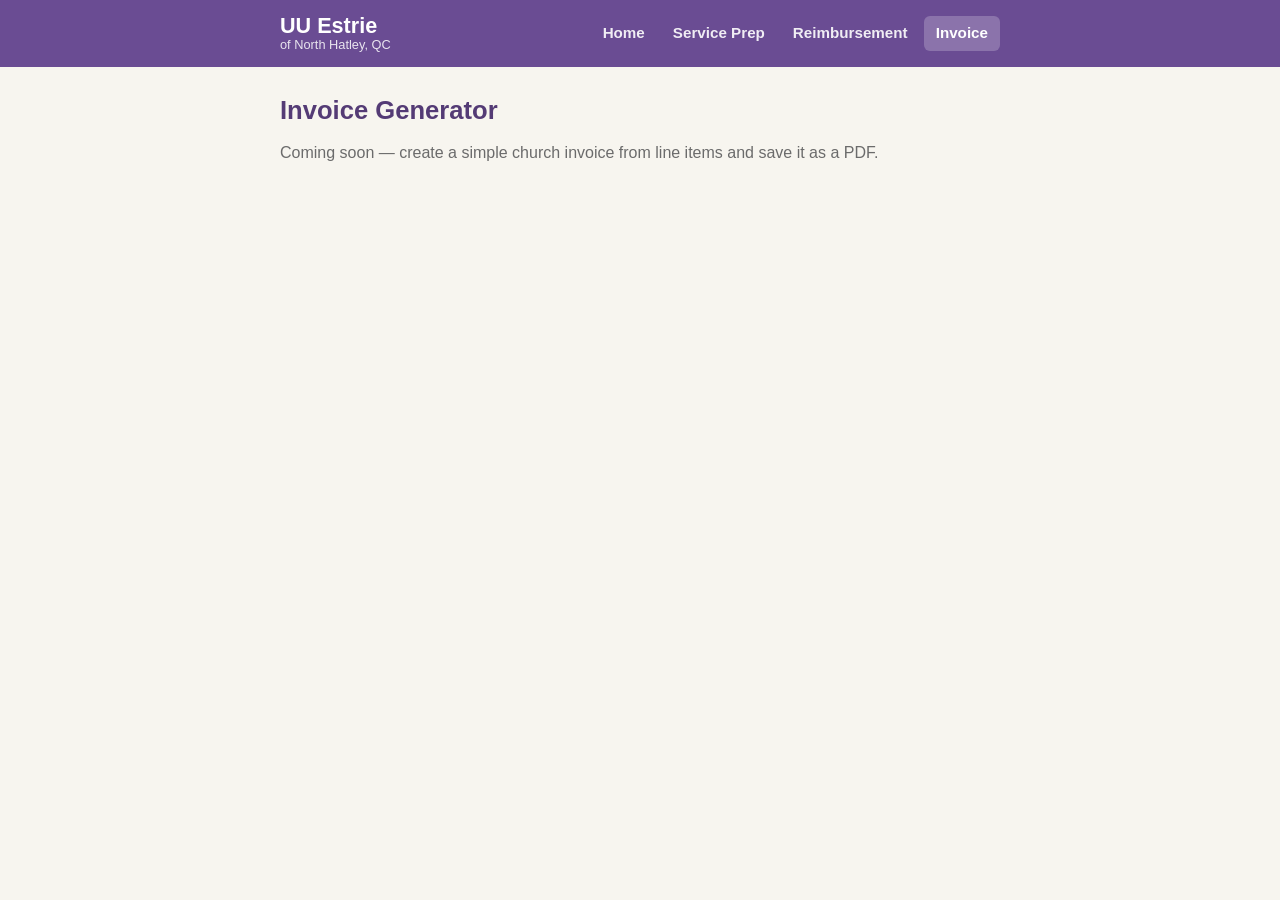
==== invoice.html @ b92a6ad8 "Add multi-page structure with shared nav and home page Convert the single-page form into a multi-too" ====
<!DOCTYPE html>
<html lang="en">
<head>
  <meta charset="UTF-8" />
  <meta name="viewport" content="width=device-width, initial-scale=1.0" />
  <title>UU Estrie — Invoice Generator</title>
  <link rel="stylesheet" href="css/styles.css" />
</head>
<body>
  <div id="site-nav"></div>

  <main class="wrap">
    <h1 class="page-title">Invoice Generator</h1>
    <p class="intro">Coming soon &mdash; create a simple church invoice from line
      items and save it as a PDF.</p>
  </main>

  <script src="js/nav.js"></script>
</body>
</html>
---- css/styles.css ----
/* ===========================================================================
   UU Estrie Service Prep — styles
   =========================================================================== */
:root {
  --ink: #2b2b2b;
  --muted: #6b6b6b;
  --line: #d9d4c9;
  --bg: #f7f5ef;
  --accent: #6a4c93;       /* chalice purple */
  --accent-dark: #543b75;
  --ok: #2e7d32;
  --warn: #b25b00;
}

* { box-sizing: border-box; }

body {
  margin: 0;
  font-family: -apple-system, BlinkMacSystemFont, "Segoe UI", Roboto, Helvetica, Arial, sans-serif;
  color: var(--ink);
  background: var(--bg);
  line-height: 1.5;
}

.wrap { max-width: 760px; margin: 0 auto; padding: 0 1.25rem; }

/* ---- Site header + nav ---- */
.site-header {
  background: var(--accent);
  color: #fff;
}
.header-inner {
  display: flex;
  align-items: center;
  flex-wrap: wrap;
  gap: 0.5rem 1.25rem;
  padding-top: 0.9rem;
  padding-bottom: 0.9rem;
}
.brand {
  display: flex;
  flex-direction: column;
  text-decoration: none;
  color: #fff;
  line-height: 1.1;
  margin-right: auto;
}
.brand-name { font-size: 1.35rem; font-weight: 700; }
.brand-tagline { font-size: 0.8rem; opacity: 0.85; }

.site-nav { display: flex; flex-wrap: wrap; gap: 0.25rem; }
.site-nav a {
  color: #fff;
  text-decoration: none;
  padding: 0.4rem 0.75rem;
  border-radius: 6px;
  font-weight: 600;
  font-size: 0.95rem;
  opacity: 0.9;
}
.site-nav a:hover { background: rgba(255, 255, 255, 0.15); opacity: 1; }
.site-nav a.current {
  background: rgba(255, 255, 255, 0.22);
  opacity: 1;
}

.nav-toggle {
  display: none;
  background: transparent;
  border: 0;
  color: #fff;
  font-size: 1.4rem;
  cursor: pointer;
  padding: 0.2rem 0.4rem;
}

@media (max-width: 560px) {
  .nav-toggle { display: block; }
  .site-nav {
    display: none;
    flex-basis: 100%;
    flex-direction: column;
  }
  .site-nav.open { display: flex; }
}

.page-title {
  margin: 1.5rem 0 0;
  font-size: 1.6rem;
  color: var(--accent-dark);
}

.intro { margin: 0.75rem 0 0.5rem; color: var(--muted); }

/* ---- Home page cards ---- */
.card-grid {
  display: grid;
  grid-template-columns: repeat(auto-fill, minmax(240px, 1fr));
  gap: 1rem;
  margin: 1.5rem 0 2rem;
}
.card {
  display: block;
  text-decoration: none;
  color: inherit;
  background: #fff;
  border: 1px solid var(--line);
  border-radius: 10px;
  padding: 1.1rem 1.25rem;
  transition: border-color 0.15s, box-shadow 0.15s, transform 0.15s;
}
.card:hover {
  border-color: var(--accent);
  box-shadow: 0 3px 12px rgba(106, 76, 147, 0.12);
  transform: translateY(-2px);
}
.card h2 {
  margin: 0 0 0.4rem;
  font-size: 1.15rem;
  color: var(--accent-dark);
}
.card p { margin: 0; color: var(--muted); font-size: 0.9rem; }

.save-status {
  font-size: 0.85rem;
  color: var(--muted);
  padding: 0.35rem 0;
  margin-bottom: 0.5rem;
}
.save-status.saved { color: var(--ok); }

/* ---- Form ---- */
fieldset {
  border: 1px solid var(--line);
  border-radius: 10px;
  background: #fff;
  margin: 0 0 1.25rem;
  padding: 1rem 1.25rem 1.25rem;
}
legend {
  font-weight: 600;
  color: var(--accent-dark);
  padding: 0 0.5rem;
}

.field { display: block; margin: 0.9rem 0 0; }
.label-text { display: block; font-weight: 600; margin-bottom: 0.3rem; font-size: 0.95rem; }
.req { color: var(--accent); }
.hint { display: block; font-size: 0.8rem; color: var(--muted); margin-top: 0.25rem; }
.hint a { color: var(--accent); font-weight: 600; }

.check {
  display: flex;
  align-items: center;
  gap: 0.4rem;
  font-size: 0.85rem;
  font-weight: 400;
  color: var(--muted);
  margin-top: 0.35rem;
  cursor: pointer;
}
.check input { width: auto; }
.muted-input { background: #f1efe9; color: var(--muted); font-style: italic; }
input[type="file"] { font: inherit; width: 100%; }

input[type="text"], input[type="date"], input[type="url"], select, textarea {
  width: 100%;
  padding: 0.55rem 0.65rem;
  border: 1px solid var(--line);
  border-radius: 7px;
  font: inherit;
  background: #fff;
  color: var(--ink);
}
textarea { resize: vertical; }
input:focus, select:focus, textarea:focus {
  outline: 2px solid var(--accent);
  outline-offset: 1px;
  border-color: var(--accent);
}

.row { display: flex; gap: 1rem; }
.row .field { flex: 1; }
@media (max-width: 520px) { .row { flex-direction: column; gap: 0; } }

/* ---- Document buttons (with descriptions) ---- */
.doc-buttons {
  display: flex;
  flex-wrap: wrap;
  gap: 1rem;
  margin: 0.5rem 0 1.25rem;
}
.doc-button {
  flex: 1 1 260px;
  display: flex;
  flex-direction: column;
  gap: 0.4rem;
}
.doc-button .btn { width: 100%; }
.doc-desc {
  margin: 0;
  font-size: 0.82rem;
  color: var(--muted);
}

/* ---- Actions ---- */
.actions {
  display: flex;
  flex-wrap: wrap;
  gap: 0.6rem;
  margin: 0.5rem 0 1rem;
}
.btn {
  appearance: none;
  border: 1px solid var(--accent);
  background: #fff;
  color: var(--accent-dark);
  padding: 0.6rem 1rem;
  border-radius: 8px;
  font: inherit;
  font-weight: 600;
  cursor: pointer;
}
.btn:hover { background: #f0ebf6; }
.btn.primary { background: var(--accent); color: #fff; }
.btn.primary:hover { background: var(--accent-dark); }
.btn.ghost { border-color: var(--line); color: var(--muted); }

.submit-status { font-size: 0.9rem; min-height: 1.2em; margin-bottom: 2rem; }
.submit-status.ok { color: var(--ok); }
.submit-status.warn { color: var(--warn); }

/* ===========================================================================
   Printable documents (rendered into a hidden iframe, then printed to PDF)
   =========================================================================== */
/* ---- Document base (serif, print look) ---- */
.doc {
  font-family: "Palatino Linotype", Palatino, "Book Antiqua", Georgia, serif;
  color: #000;
  background: #fff;
}
.doc p { margin: 0.5em 0; }
.doc em { font-style: italic; }

/* ---- Service Script (portrait) ---- */
.script-doc {
  width: 7.1in;
  font-size: 11.5pt;
  line-height: 1.4;
}
.script-doc .doc-title {
  font-size: 17pt;
  margin: 0 0 0.4em;
  text-align: center;
}
.script-doc .meta { font-size: 10.5pt; }
.script-doc .note-small { font-size: 9pt; font-style: italic; color: #333; }
.script-doc .materials { font-size: 10.5pt; }
.script-doc .section-head {
  text-align: center;
  font-size: 13pt;
  margin: 0.8em 0 0.4em;
  border-top: 1px solid #999;
  padding-top: 0.4em;
}
.script-doc h2 {
  font-size: 12.5pt;
  margin: 0.8em 0 0.2em;
}
.script-doc h2.run-in { display: inline-block; margin-right: 0.4em; }
.script-doc h2.run-in + p { display: inline; }
.script-doc .affirmation { margin-left: 1.5em; }
.script-doc .blank { color: #888; font-style: italic; }

/* ---- Order of Service (landscape, two columns to cut) ---- */
.oos-doc {
  width: 10.2in;
  display: flex;
  gap: 0;
  font-size: 10.5pt;
}
.oos-col {
  flex: 1 1 50%;
  padding: 0 0.35in;
}
.oos-cut {
  flex: 0 0 0;
  border-left: 1px dashed #999;
  margin: 0 0.05in;
}
.oos-head { text-align: center; margin-bottom: 0.4em; }
.oos-cong { font-weight: bold; }
.oos-title { font-size: 14pt; font-weight: bold; margin: 0.2em 0; }
.oos-speaker { font-style: italic; }
.oos-date { margin-top: 0.15em; }

.oos-leaders {
  font-size: 9.5pt;
  margin: 0.5em 0;
  padding: 0.3em 0;
  border-top: 1px solid #bbb;
  border-bottom: 1px solid #bbb;
}

.oos-row {
  display: flex;
  justify-content: space-between;
  gap: 0.5em;
  margin: 0.28em 0;
}
.oos-item { }
.oos-who { font-style: italic; color: #222; white-space: nowrap; }
.oos-song {
  margin: 0 0 0.28em 1em;
  font-style: italic;
}
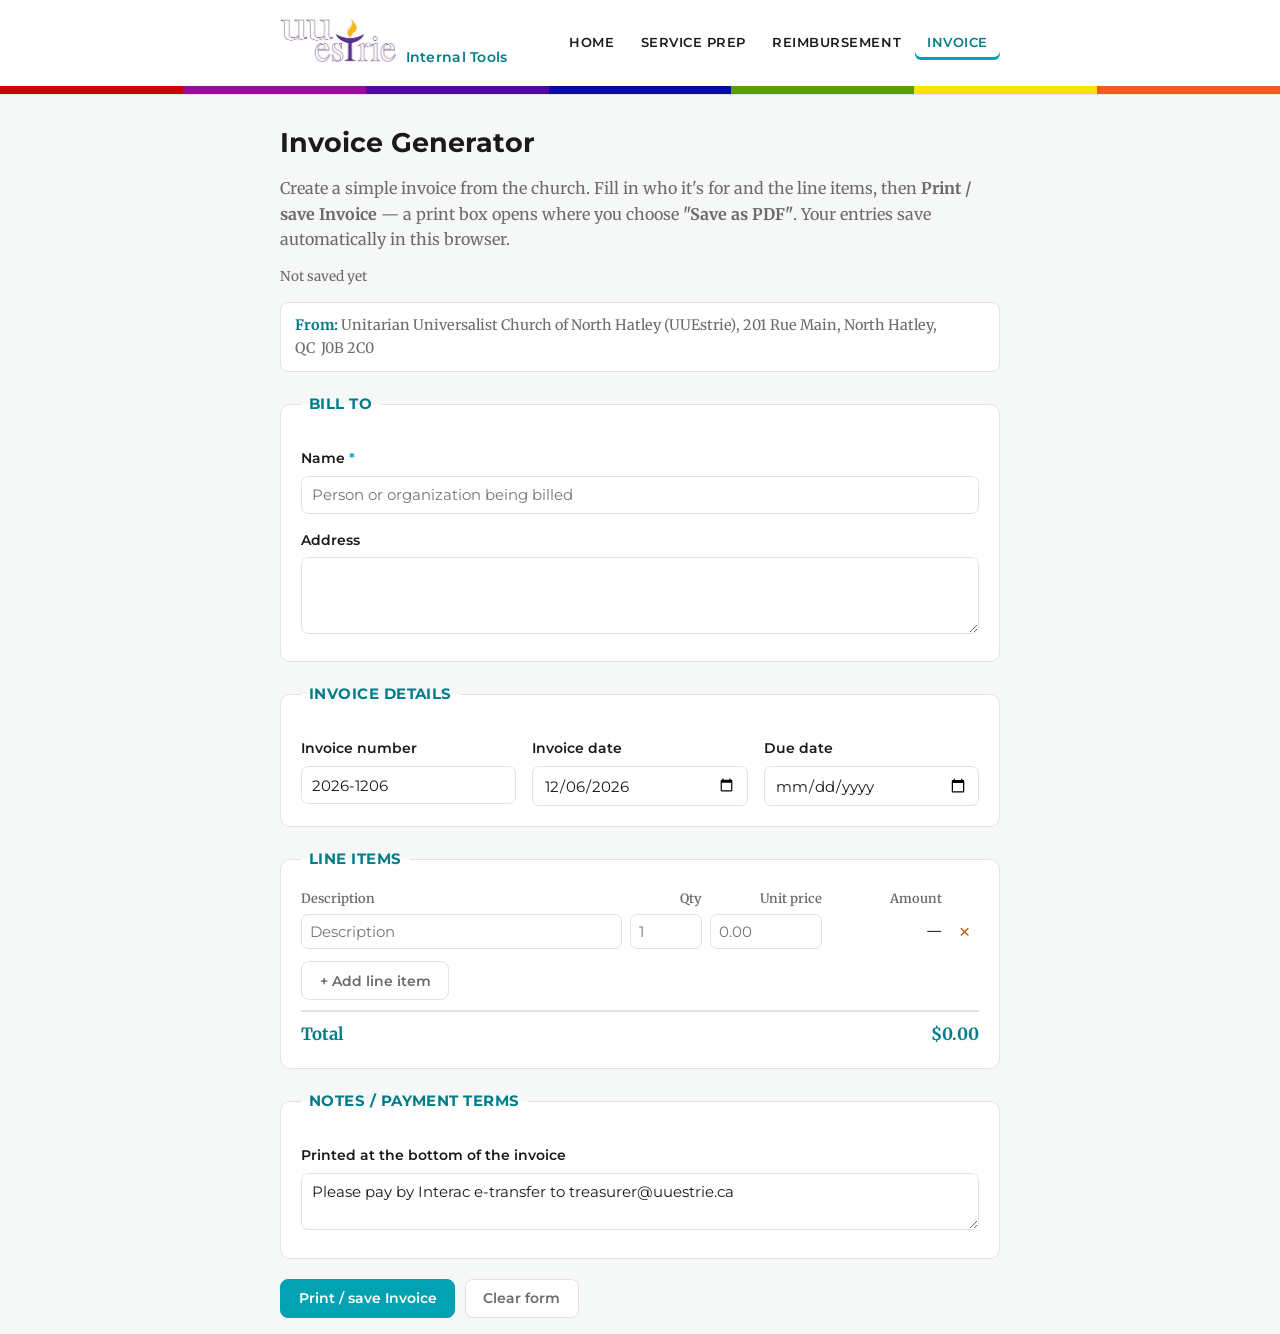
==== commit f70b0ab7: "Add reimbursement + invoice tools and match uuestrie.ca branding - New Expense Reimbursement form (r" ====
--- a/invoice.html
+++ b/invoice.html
@@ -11,10 +11,95 @@
 
   <main class="wrap">
     <h1 class="page-title">Invoice Generator</h1>
-    <p class="intro">Coming soon &mdash; create a simple church invoice from line
-      items and save it as a PDF.</p>
+    <p class="intro">
+      Create a simple invoice from the church. Fill in who it's for and the line
+      items, then <strong>Print / save Invoice</strong> &mdash; a print box opens
+      where you choose <strong>"Save as PDF"</strong>. Your entries save
+      automatically in this browser.
+    </p>
+
+    <div id="save-status" class="save-status" aria-live="polite">Not saved yet</div>
+
+    <form id="invoice-form" autocomplete="off">
+
+      <p class="from-note">
+        <strong>From:</strong> Unitarian Universalist Church of North Hatley
+        (UUEstrie), 201 Rue Main, North Hatley, QC&nbsp;&nbsp;J0B&nbsp;2C0
+      </p>
+
+      <!-- ---- Bill to ---- -->
+      <fieldset>
+        <legend>Bill to</legend>
+        <label class="field">
+          <span class="label-text">Name <span class="req">*</span></span>
+          <input type="text" name="billToName" required
+                 placeholder="Person or organization being billed" />
+        </label>
+        <label class="field">
+          <span class="label-text">Address</span>
+          <textarea name="billToAddress" rows="3"></textarea>
+        </label>
+      </fieldset>
+
+      <!-- ---- Invoice meta ---- -->
+      <fieldset>
+        <legend>Invoice details</legend>
+        <div class="row">
+          <label class="field">
+            <span class="label-text">Invoice number</span>
+            <input type="text" name="invoiceNumber" />
+          </label>
+          <label class="field">
+            <span class="label-text">Invoice date</span>
+            <input type="date" name="invoiceDate" />
+          </label>
+          <label class="field">
+            <span class="label-text">Due date</span>
+            <input type="date" name="dueDate" />
+          </label>
+        </div>
+      </fieldset>
+
+      <!-- ---- Line items ---- -->
+      <fieldset>
+        <legend>Line items</legend>
+        <div class="line-items">
+          <div class="li-head">
+            <span class="li-desc">Description</span>
+            <span class="li-qty">Qty</span>
+            <span class="li-price">Unit price</span>
+            <span class="li-total">Amount</span>
+            <span class="li-remove" aria-hidden="true"></span>
+          </div>
+          <div id="line-rows"></div>
+        </div>
+        <button type="button" id="btn-add-row" class="btn ghost">+ Add line item</button>
+
+        <div class="invoice-total-row">
+          <span>Total</span>
+          <span id="grand-total">—</span>
+        </div>
+      </fieldset>
+
+      <!-- ---- Notes ---- -->
+      <fieldset>
+        <legend>Notes / payment terms</legend>
+        <label class="field">
+          <span class="label-text">Printed at the bottom of the invoice</span>
+          <textarea name="notes" rows="2"></textarea>
+        </label>
+      </fieldset>
+
+      <div class="actions">
+        <button type="button" id="btn-invoice" class="btn primary">Print / save Invoice</button>
+        <button type="button" id="btn-clear" class="btn ghost">Clear form</button>
+      </div>
+    </form>
   </main>
 
   <script src="js/nav.js"></script>
+  <script src="js/config.js"></script>
+  <script src="js/invoice-render.js"></script>
+  <script src="js/invoice.js"></script>
 </body>
 </html>
--- a/css/styles.css
+++ b/css/styles.css
@@ -1,78 +1,100 @@
 /* ===========================================================================
-   UU Estrie Service Prep — styles
+   UU Estrie internal tools — styles (matched to uuestrie.ca)
    =========================================================================== */
+@import url("https://fonts.googleapis.com/css2?family=Merriweather:ital,wght@0,400;0,700;1,400&family=Montserrat:wght@400;600;700&display=swap");
+
 :root {
-  --ink: #2b2b2b;
+  --ink: #1a1a1a;          /* site text */
   --muted: #6b6b6b;
-  --line: #d9d4c9;
-  --bg: #f7f5ef;
-  --accent: #6a4c93;       /* chalice purple */
-  --accent-dark: #543b75;
+  --line: #e2e2e2;
+  --bg: #ffffff;
+  --bg-soft: #f6f7f7;
+  --accent: #03a2b2;       /* uuestrie teal */
+  --accent-dark: #017d8a;
   --ok: #2e7d32;
   --warn: #b25b00;
+  --font-body: "Merriweather", Georgia, "Times New Roman", serif;
+  --font-head: "Montserrat", -apple-system, BlinkMacSystemFont, "Segoe UI", Helvetica, Arial, sans-serif;
 }
 
 * { box-sizing: border-box; }
 
 body {
   margin: 0;
-  font-family: -apple-system, BlinkMacSystemFont, "Segoe UI", Roboto, Helvetica, Arial, sans-serif;
-  color: var(--ink);
-  background: var(--bg);
-  line-height: 1.5;
+  font-family: var(--font-body);
+  color: var(--ink);
+  background: var(--bg-soft);
+  line-height: 1.6;
 }
 
 .wrap { max-width: 760px; margin: 0 auto; padding: 0 1.25rem; }
 
-/* ---- Site header + nav ---- */
+/* ---- Site header + nav (white header, rainbow stripe band) ---- */
 .site-header {
-  background: var(--accent);
-  color: #fff;
+  background: #fff;
+  color: var(--ink);
+  border-bottom: 1px solid var(--line);
 }
 .header-inner {
   display: flex;
   align-items: center;
   flex-wrap: wrap;
-  gap: 0.5rem 1.25rem;
-  padding-top: 0.9rem;
-  padding-bottom: 0.9rem;
+  gap: 0.5rem 1.5rem;
+  padding-top: 1.1rem;
+  padding-bottom: 1.1rem;
 }
 .brand {
   display: flex;
-  flex-direction: column;
+  align-items: baseline;
+  gap: 0.6rem;
   text-decoration: none;
-  color: #fff;
-  line-height: 1.1;
+  color: var(--ink);
   margin-right: auto;
 }
-.brand-name { font-size: 1.35rem; font-weight: 700; }
-.brand-tagline { font-size: 0.8rem; opacity: 0.85; }
-
-.site-nav { display: flex; flex-wrap: wrap; gap: 0.25rem; }
+.brand-logo {
+  display: block;
+  height: 44px;
+  width: auto;
+}
+.brand-tagline {
+  font-family: var(--font-head);
+  font-size: 0.85rem;
+  font-weight: 600;
+  color: var(--accent-dark);
+  letter-spacing: 0.02em;
+}
+
+.site-nav { display: flex; flex-wrap: wrap; gap: 0.15rem; }
 .site-nav a {
-  color: #fff;
+  font-family: var(--font-head);
+  color: var(--ink);
   text-decoration: none;
   padding: 0.4rem 0.75rem;
   border-radius: 6px;
   font-weight: 600;
-  font-size: 0.95rem;
-  opacity: 0.9;
-}
-.site-nav a:hover { background: rgba(255, 255, 255, 0.15); opacity: 1; }
+  font-size: 0.8rem;
+  text-transform: uppercase;
+  letter-spacing: 0.04em;
+}
+.site-nav a:hover { color: var(--accent-dark); background: var(--bg-soft); }
 .site-nav a.current {
-  background: rgba(255, 255, 255, 0.22);
-  opacity: 1;
+  color: var(--accent-dark);
+  box-shadow: inset 0 -3px 0 var(--accent);
 }
 
 .nav-toggle {
   display: none;
   background: transparent;
   border: 0;
-  color: #fff;
+  color: var(--ink);
   font-size: 1.4rem;
   cursor: pointer;
   padding: 0.2rem 0.4rem;
 }
+
+/* The signature rainbow stripes band across the full header width. */
+.brand-stripes { display: flex; height: 8px; width: 100%; }
+.brand-stripes span { flex: 1 1 0; }
 
 @media (max-width: 560px) {
   .nav-toggle { display: block; }
@@ -85,9 +107,11 @@
 }
 
 .page-title {
-  margin: 1.5rem 0 0;
-  font-size: 1.6rem;
-  color: var(--accent-dark);
+  font-family: var(--font-head);
+  margin: 1.6rem 0 0;
+  font-size: 1.7rem;
+  font-weight: 700;
+  color: var(--ink);
 }
 
 .intro { margin: 0.75rem 0 0.5rem; color: var(--muted); }
@@ -111,12 +135,14 @@
 }
 .card:hover {
   border-color: var(--accent);
-  box-shadow: 0 3px 12px rgba(106, 76, 147, 0.12);
+  box-shadow: 0 3px 12px rgba(3, 162, 178, 0.15);
   transform: translateY(-2px);
 }
 .card h2 {
+  font-family: var(--font-head);
   margin: 0 0 0.4rem;
-  font-size: 1.15rem;
+  font-size: 1.1rem;
+  font-weight: 700;
   color: var(--accent-dark);
 }
 .card p { margin: 0; color: var(--muted); font-size: 0.9rem; }
@@ -138,13 +164,23 @@
   padding: 1rem 1.25rem 1.25rem;
 }
 legend {
+  font-family: var(--font-head);
+  font-weight: 700;
+  font-size: 0.95rem;
+  text-transform: uppercase;
+  letter-spacing: 0.03em;
+  color: var(--accent-dark);
+  padding: 0 0.5rem;
+}
+
+.field { display: block; margin: 0.9rem 0 0; }
+.label-text {
+  display: block;
+  font-family: var(--font-head);
   font-weight: 600;
-  color: var(--accent-dark);
-  padding: 0 0.5rem;
-}
-
-.field { display: block; margin: 0.9rem 0 0; }
-.label-text { display: block; font-weight: 600; margin-bottom: 0.3rem; font-size: 0.95rem; }
+  margin-bottom: 0.35rem;
+  font-size: 0.9rem;
+}
 .req { color: var(--accent); }
 .hint { display: block; font-size: 0.8rem; color: var(--muted); margin-top: 0.25rem; }
 .hint a { color: var(--accent); font-weight: 600; }
@@ -160,15 +196,26 @@
   cursor: pointer;
 }
 .check input { width: auto; }
+.field-note {
+  margin: 0.9rem 0 0;
+  padding: 0.7rem 0.9rem;
+  font-size: 0.9rem;
+  color: var(--muted);
+  background: var(--bg-soft);
+  border-left: 3px solid var(--accent);
+  border-radius: 0 6px 6px 0;
+}
 .muted-input { background: #f1efe9; color: var(--muted); font-style: italic; }
 input[type="file"] { font: inherit; width: 100%; }
 
-input[type="text"], input[type="date"], input[type="url"], select, textarea {
+input[type="text"], input[type="date"], input[type="url"], input[type="email"],
+input[type="number"], select, textarea {
   width: 100%;
   padding: 0.55rem 0.65rem;
   border: 1px solid var(--line);
   border-radius: 7px;
-  font: inherit;
+  font-family: var(--font-head);
+  font-size: 0.95rem;
   background: #fff;
   color: var(--ink);
 }
@@ -215,13 +262,14 @@
   border: 1px solid var(--accent);
   background: #fff;
   color: var(--accent-dark);
-  padding: 0.6rem 1rem;
+  padding: 0.6rem 1.1rem;
   border-radius: 8px;
-  font: inherit;
+  font-family: var(--font-head);
+  font-size: 0.9rem;
   font-weight: 600;
   cursor: pointer;
 }
-.btn:hover { background: #f0ebf6; }
+.btn:hover { background: var(--bg-soft); }
 .btn.primary { background: var(--accent); color: #fff; }
 .btn.primary:hover { background: var(--accent-dark); }
 .btn.ghost { border-color: var(--line); color: var(--muted); }
@@ -314,3 +362,137 @@
   margin: 0 0 0.28em 1em;
   font-style: italic;
 }
+
+.from-note {
+  font-size: 0.9rem;
+  color: var(--muted);
+  background: #fff;
+  border: 1px solid var(--line);
+  border-radius: 8px;
+  padding: 0.7rem 0.9rem;
+  margin: 0 0 1.25rem;
+}
+.from-note strong { color: var(--accent-dark); }
+
+/* ===========================================================================
+   Invoice line-item editor (in the form)
+   =========================================================================== */
+.line-items { margin-bottom: 0.75rem; }
+.li-head, .li-row {
+  display: grid;
+  grid-template-columns: 1fr 4.5rem 7rem 7rem 1.8rem;
+  gap: 0.5rem;
+  align-items: center;
+}
+.li-head {
+  font-size: 0.8rem;
+  font-weight: 600;
+  color: var(--muted);
+  margin-bottom: 0.35rem;
+}
+.li-row { margin-bottom: 0.4rem; }
+.li-row input { width: 100%; padding: 0.45rem 0.5rem; }
+.li-row .li-total {
+  font-size: 0.9rem;
+  text-align: right;
+  color: var(--ink);
+}
+.li-head .li-total, .li-head .li-price, .li-head .li-qty { text-align: right; }
+.li-remove {
+  appearance: none;
+  border: 0;
+  background: transparent;
+  color: var(--warn);
+  font-size: 1.2rem;
+  line-height: 1;
+  cursor: pointer;
+  padding: 0;
+}
+.invoice-total-row {
+  display: flex;
+  justify-content: space-between;
+  font-weight: 700;
+  font-size: 1.05rem;
+  color: var(--accent-dark);
+  border-top: 2px solid var(--line);
+  padding-top: 0.6rem;
+  margin-top: 0.6rem;
+}
+@media (max-width: 560px) {
+  .li-head { display: none; }
+  .li-row {
+    grid-template-columns: 1fr 1fr 1.8rem;
+    grid-template-areas: "desc desc rm" "qty price rm" "tot tot tot";
+  }
+  .li-row .li-desc { grid-area: desc; }
+  .li-row .li-qty { grid-area: qty; }
+  .li-row .li-price { grid-area: price; }
+  .li-row .li-total { grid-area: tot; text-align: left; }
+  .li-row .li-remove { grid-area: rm; }
+}
+
+/* ===========================================================================
+   Printable invoice document
+   =========================================================================== */
+.invoice-doc {
+  width: 7.1in;
+  font-size: 11pt;
+  line-height: 1.4;
+  color: #000;
+}
+.invoice-doc .inv-top {
+  display: flex;
+  justify-content: space-between;
+  gap: 1rem;
+  margin-bottom: 1.4em;
+}
+.invoice-doc .inv-from-name { font-weight: bold; font-size: 13pt; }
+.invoice-doc .inv-from-lines { white-space: normal; }
+.invoice-doc .inv-meta { text-align: right; white-space: nowrap; }
+.invoice-doc .inv-title {
+  font-size: 20pt;
+  font-weight: bold;
+  letter-spacing: 0.05em;
+  margin-bottom: 0.3em;
+}
+.invoice-doc .lbl { color: #555; }
+.invoice-doc .inv-billto { margin-bottom: 1.2em; }
+.invoice-doc .inv-billto .lbl {
+  text-transform: uppercase;
+  font-size: 9pt;
+  letter-spacing: 0.05em;
+}
+.invoice-doc .inv-billto-name { font-weight: bold; }
+
+.invoice-doc .inv-table {
+  width: 100%;
+  border-collapse: collapse;
+  margin-bottom: 1.2em;
+}
+.invoice-doc .inv-table th {
+  text-align: left;
+  border-bottom: 2px solid #333;
+  padding: 0.4em 0.5em;
+  font-size: 10pt;
+}
+.invoice-doc .inv-table td {
+  padding: 0.4em 0.5em;
+  border-bottom: 1px solid #ccc;
+  vertical-align: top;
+}
+.invoice-doc .inv-table .q, .invoice-doc .inv-table .p, .invoice-doc .inv-table .a {
+  text-align: right;
+  white-space: nowrap;
+}
+.invoice-doc .inv-table th.q, .invoice-doc .inv-table th.p, .invoice-doc .inv-table th.a {
+  text-align: right;
+}
+.invoice-doc .total-lbl { text-align: right; font-weight: bold; border-bottom: 0; padding-top: 0.6em; }
+.invoice-doc .total-amt { font-weight: bold; border-bottom: 0; border-top: 2px solid #333; padding-top: 0.6em; }
+.invoice-doc .inv-notes {
+  margin-top: 1.5em;
+  padding-top: 0.8em;
+  border-top: 1px solid #ccc;
+  font-size: 10pt;
+  color: #333;
+}
